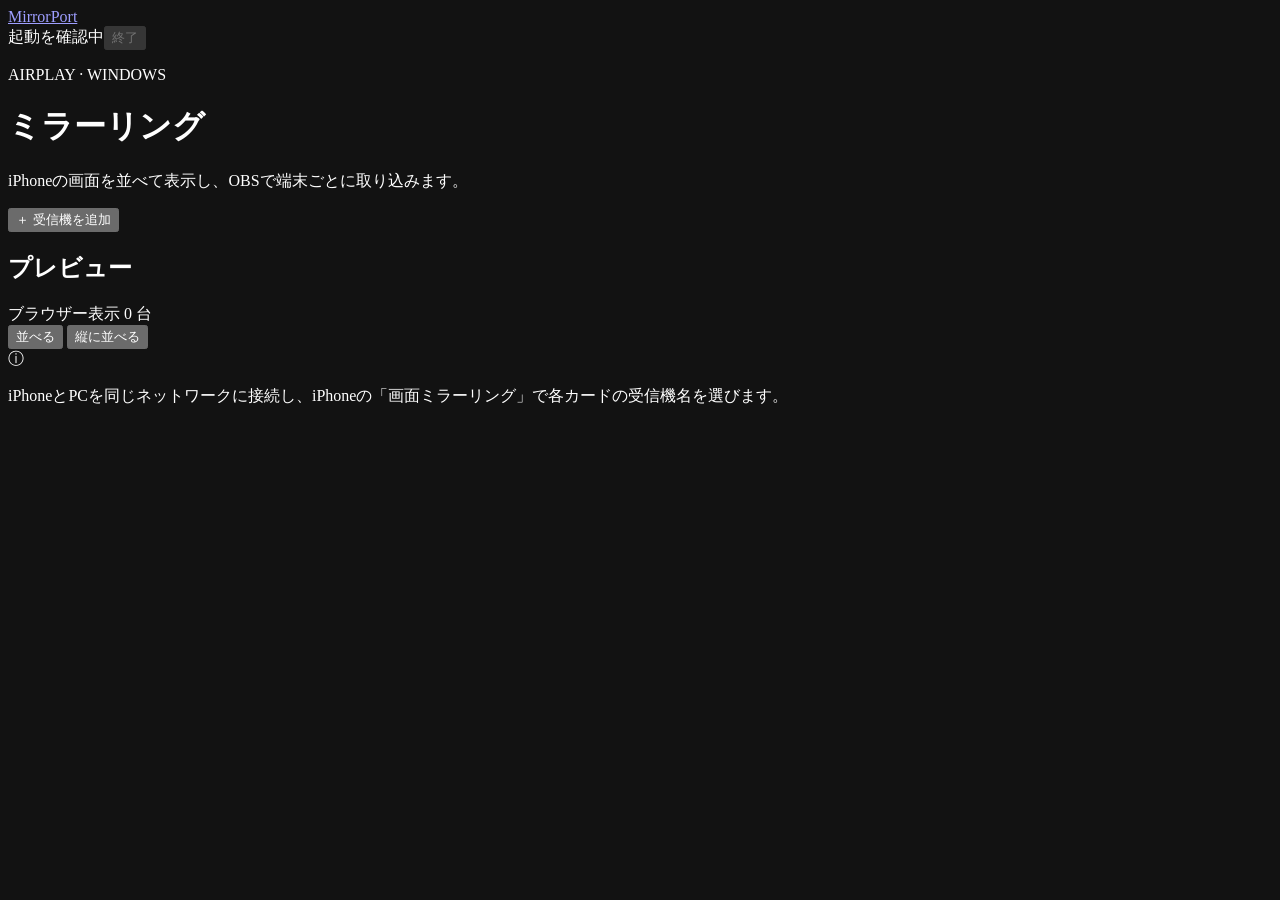
==== web/index.html @ 7071b149 "Initial commit" ====
<!doctype html>
<html lang="ja">
<head>
  <meta charset="utf-8">
  <meta name="viewport" content="width=device-width, initial-scale=1">
  <meta name="color-scheme" content="dark">
  <title>MirrorPort — AirPlay</title>
  <link rel="stylesheet" href="/style.css">
  <script type="module" src="/app.js"></script>
</head>
<body>
  <header class="top">
    <div class="wrap top-inner">
      <a class="brand" href="/"><span class="brand-mark" aria-hidden="true"></span>MirrorPort</a>
      <div class="top-actions"><span id="connection" class="connection" role="status"><i></i>起動を確認中</span><button id="quit" class="quiet" type="button" disabled>終了</button></div>
    </div>
  </header>
  <main class="wrap">
    <div class="heading">
      <div><p class="eyebrow">AIRPLAY · WINDOWS</p><h1>ミラーリング</h1><p class="intro">iPhoneの画面を並べて表示し、OBSで端末ごとに取り込みます。</p></div>
      <button id="add" class="primary" type="button"><span aria-hidden="true">＋</span> 受信機を追加</button>
    </div>
    <p id="dependency" class="notice" hidden></p>
    <div class="section-bar">
      <div><h2>プレビュー</h2><span id="summary">ブラウザー表示 0 台</span></div>
      <div class="segmented" role="group" aria-label="プレビュー表示">
        <button type="button" data-layout="grid" aria-pressed="true">並べる</button>
        <button type="button" data-layout="list" aria-pressed="false">縦に並べる</button>
      </div>
    </div>
    <div id="cards" class="cards"></div>
    <div class="help"><span aria-hidden="true">ⓘ</span><p>iPhoneとPCを同じネットワークに接続し、iPhoneの「画面ミラーリング」で各カードの受信機名を選びます。</p></div>
    <p id="feedback" class="toast" role="status" hidden></p>
  </main>
  <template id="card-template">
    <article class="card">
      <header class="card-header">
        <div class="slot-mark" aria-hidden="true"></div>
        <div class="card-title"><h3></h3><span class="device-meta"></span></div>
        <span class="state" data-state="idle"><i></i><span>未接続</span></span>
      </header>
      <div class="stage">
        <div class="placeholder"><div class="phone" aria-hidden="true"></div><strong></strong><p></p></div>
        <img alt="iPhoneのライブプレビュー" hidden>
        <div class="pin" hidden>接続コード <strong></strong></div>
      </div>
      <div class="actions">
        <button type="button" class="start primary">受信を開始</button>
        <button type="button" class="stop" hidden>受信を停止</button>
        <button type="button" class="obs-copy">OBS URLをコピー</button>
        <button type="button" class="fullscreen quiet" disabled>全画面</button>
        <button type="button" class="snapshot quiet" disabled>画像保存</button>
      </div>
      <div class="card-bottom">
        <details class="options">
          <summary>受信設定</summary>
          <div class="settings">
            <label>受信機名<input class="name" maxlength="48" spellcheck="false" required></label>
            <label>フレームレート<select class="fps"><option value="24">24 fps</option><option value="30" selected>30 fps</option><option value="60">60 fps</option></select></label>
            <label>Windowsへの音声<select class="audio"><option value="off">ミュート</option><option value="on">再生</option></select></label>
            <label>表示先<select class="display"><option value="auto">自動</option><option value="browser">ブラウザー・OBS</option><option value="window">Windowsウィンドウ</option></select></label>
            <details class="logs"><summary>受信ログ</summary><pre></pre></details>
          </div>
        </details>
        <button type="button" class="obs-guide quiet">OBS設定</button>
      </div>
      <p class="error notice" role="alert" hidden></p>
    </article>
  </template>
  <dialog id="obs-dialog" aria-labelledby="obs-title">
    <form method="dialog">
      <div class="dialog-header"><div><p class="eyebrow">OBS BROWSER SOURCE</p><h2 id="obs-title">OBSへの取り込み</h2></div><button id="obs-close" class="quiet" type="button">閉じる</button></div>
      <ol><li>OBSの「ソース」で「ブラウザ」を追加します。</li><li>「ローカルファイル」をオフにし、下のURLを貼り付けます。</li><li>縦画面なら幅1080・高さ1920、横画面なら幅1920・高さ1080を目安に設定します。</li></ol>
      <label>OBSに貼り付けるURL<input id="obs-url" readonly></label>
      <p class="intro">映像用URLです。音声が必要な場合は、OBSでPCの出力音声を別途取り込んでください。</p>
      <div class="dialog-actions"><button id="dialog-copy" type="button" class="primary">URLをコピー</button><a id="obs-open" target="_blank" rel="noopener">映像ページを開く</a></div>
    </form>
  </dialog>
</body>
</html>
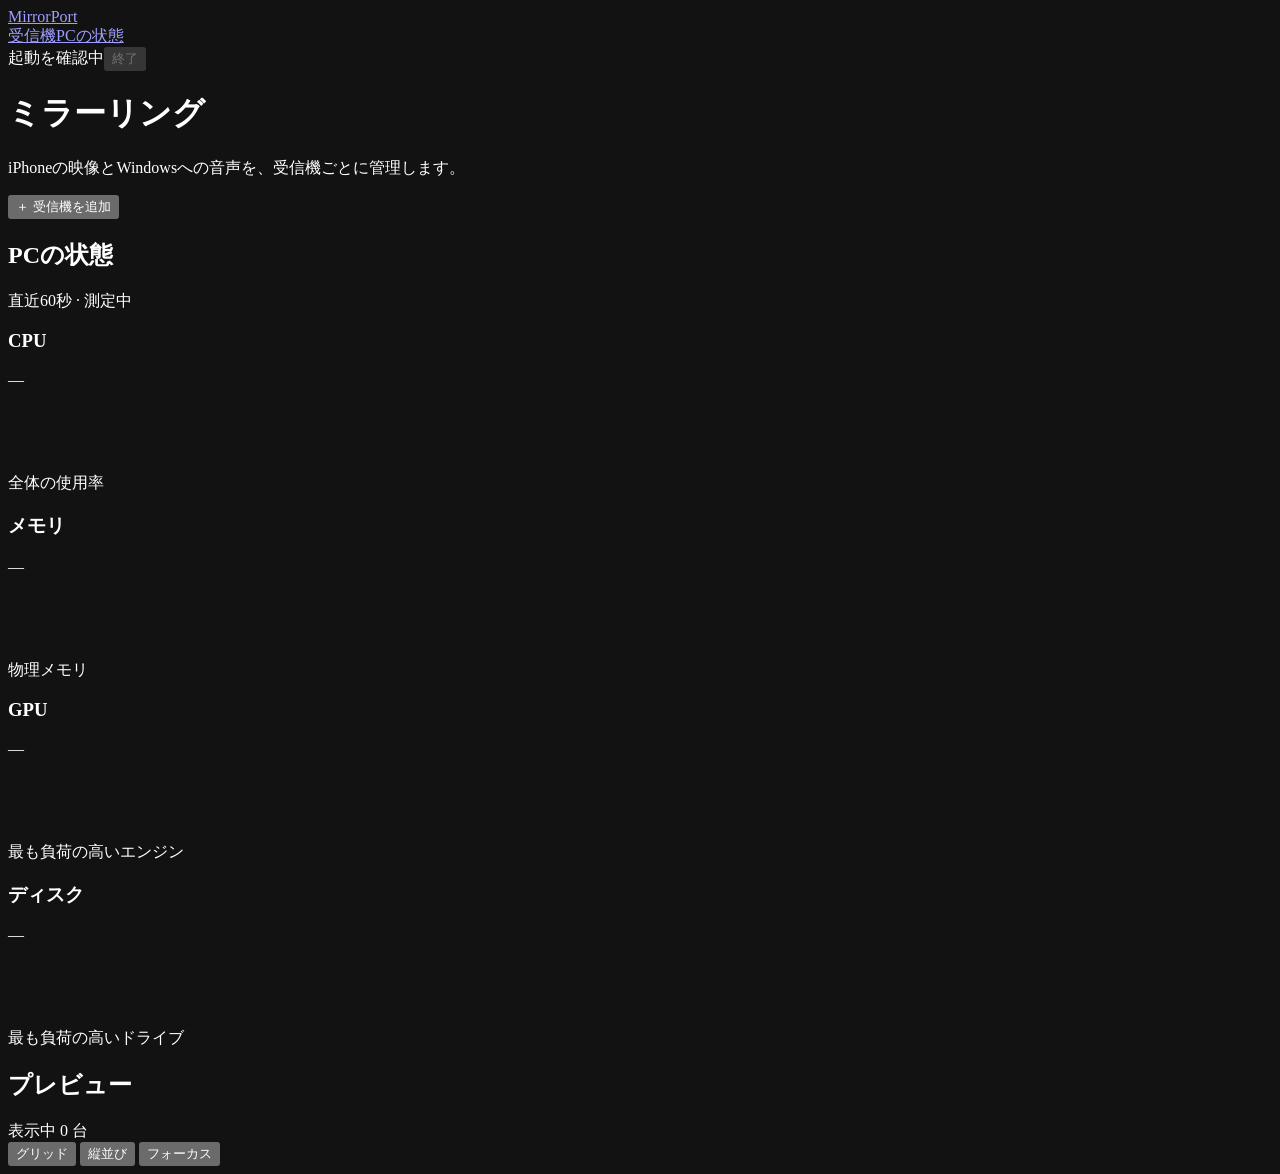
==== commit ca103b36: "刷新された操作画面とPC負荷モニターを追加 CPU、メモリ、GPU、ディスクの直近60秒の推移と、受信機のフォーカス表示を追加。USB直接接続、HDMI入力、範囲モザイク、受信中の音声調整、AirPl" ====
--- a/web/index.html
+++ b/web/index.html
@@ -4,7 +4,7 @@
   <meta charset="utf-8">
   <meta name="viewport" content="width=device-width, initial-scale=1">
   <meta name="color-scheme" content="dark">
-  <title>MirrorPort — AirPlay</title>
+  <title>MirrorPort — iPhoneミラーリング</title>
   <link rel="stylesheet" href="/style.css">
   <script type="module" src="/app.js"></script>
 </head>
@@ -12,24 +12,40 @@
   <header class="top">
     <div class="wrap top-inner">
       <a class="brand" href="/"><span class="brand-mark" aria-hidden="true"></span>MirrorPort</a>
+      <nav class="top-nav" aria-label="ページ内メニュー"><a href="#receivers">受信機</a><a href="#performance">PCの状態</a></nav>
       <div class="top-actions"><span id="connection" class="connection" role="status"><i></i>起動を確認中</span><button id="quit" class="quiet" type="button" disabled>終了</button></div>
     </div>
   </header>
   <main class="wrap">
     <div class="heading">
-      <div><p class="eyebrow">AIRPLAY · WINDOWS</p><h1>ミラーリング</h1><p class="intro">iPhoneの画面を並べて表示し、OBSで端末ごとに取り込みます。</p></div>
-      <button id="add" class="primary" type="button"><span aria-hidden="true">＋</span> 受信機を追加</button>
+      <div><h1>ミラーリング</h1><p class="intro">iPhoneの映像とWindowsへの音声を、受信機ごとに管理します。</p></div>
+      <div class="workspace-actions"><button id="add" class="primary" type="button"><span aria-hidden="true">＋</span> 受信機を追加</button><span id="capacity" class="capacity"></span></div>
     </div>
     <p id="dependency" class="notice" hidden></p>
-    <div class="section-bar">
-      <div><h2>プレビュー</h2><span id="summary">ブラウザー表示 0 台</span></div>
-      <div class="segmented" role="group" aria-label="プレビュー表示">
-        <button type="button" data-layout="grid" aria-pressed="true">並べる</button>
-        <button type="button" data-layout="list" aria-pressed="false">縦に並べる</button>
+    <section id="performance" class="performance" aria-labelledby="performance-title">
+      <div class="section-bar">
+        <h2 id="performance-title">PCの状態</h2>
+        <span id="performance-status" class="section-note">直近60秒 · 測定中</span>
       </div>
-    </div>
-    <div id="cards" class="cards"></div>
-    <div class="help"><span aria-hidden="true">ⓘ</span><p>iPhoneとPCを同じネットワークに接続し、iPhoneの「画面ミラーリング」で各カードの受信機名を選びます。</p></div>
+      <div class="metrics">
+        <article class="metric" data-metric="cpu"><h3>CPU</h3><p class="metric-value">—</p><canvas class="trace" width="280" height="48" aria-hidden="true"></canvas><p class="metric-note">全体の使用率</p></article>
+        <article class="metric" data-metric="memory"><h3>メモリ</h3><p class="metric-value">—</p><canvas class="trace" width="280" height="48" aria-hidden="true"></canvas><p class="metric-note">物理メモリ</p></article>
+        <article class="metric" data-metric="gpu"><h3>GPU</h3><p class="metric-value">—</p><canvas class="trace" width="280" height="48" aria-hidden="true"></canvas><p class="metric-note">最も負荷の高いエンジン</p></article>
+        <article class="metric" data-metric="disk"><h3>ディスク</h3><p class="metric-value">—</p><canvas class="trace" width="280" height="48" aria-hidden="true"></canvas><p class="metric-note">最も負荷の高いドライブ</p></article>
+      </div>
+    </section>
+    <section id="receivers" aria-labelledby="receivers-title">
+      <div class="section-bar receivers-bar">
+        <div class="section-heading"><h2 id="receivers-title">プレビュー</h2><span id="summary" class="section-note">表示中 0 台</span></div>
+        <div class="segmented" role="group" aria-label="プレビュー表示">
+          <button type="button" data-layout="grid" aria-pressed="true">グリッド</button>
+          <button type="button" data-layout="list" aria-pressed="false">縦並び</button>
+          <button type="button" data-layout="focus" aria-pressed="false">フォーカス</button>
+        </div>
+      </div>
+      <div id="focus-picker" class="focus-picker" role="group" aria-label="表示する受信機" hidden></div>
+      <div id="cards" class="cards"></div>
+    </section>
     <p id="feedback" class="toast" role="status" hidden></p>
   </main>
   <template id="card-template">
@@ -40,36 +56,60 @@
         <span class="state" data-state="idle"><i></i><span>未接続</span></span>
       </header>
       <div class="stage">
-        <div class="placeholder"><div class="phone" aria-hidden="true"></div><strong></strong><p></p></div>
+        <div class="placeholder"><div class="phone" aria-hidden="true"><span></span></div><strong></strong><p></p></div>
         <img alt="iPhoneのライブプレビュー" hidden>
+        <canvas class="mosaic-layer" aria-hidden="true" hidden></canvas>
         <div class="pin" hidden>接続コード <strong></strong></div>
       </div>
       <div class="actions">
-        <button type="button" class="start primary">受信を開始</button>
-        <button type="button" class="stop" hidden>受信を停止</button>
-        <button type="button" class="obs-copy">OBS URLをコピー</button>
-        <button type="button" class="fullscreen quiet" disabled>全画面</button>
-        <button type="button" class="snapshot quiet" disabled>画像保存</button>
+        <div class="transport-actions">
+          <button type="button" class="start primary"><span aria-hidden="true" class="play-icon"></span>受信を開始</button>
+          <button type="button" class="stop" hidden><span aria-hidden="true" class="stop-icon"></span>受信を停止</button>
+        </div>
+        <div class="preview-actions" role="group" aria-label="映像の操作">
+          <button type="button" class="fullscreen quiet" disabled>全画面</button>
+          <button type="button" class="snapshot quiet" disabled>画像保存</button>
+          <button type="button" class="mosaic-select quiet" disabled>モザイク範囲</button>
+          <button type="button" class="mosaic-clear quiet" hidden>解除</button>
+        </div>
+      </div>
+      <p class="selection-hint" role="status" hidden>映像の上をドラッグして範囲を選択します。</p>
+      <div class="device-controls">
+        <label>接続方法<select class="source"><option value="airplay">AirPlay（Wi-Fi）</option><option value="usb">USBケーブルで直接接続</option><option value="capture">HDMIキャプチャー</option></select></label>
+        <div class="volume-control">
+          <label><span>Windowsへの音量 <output class="volume-value">100%</output></span><input class="volume" type="range" min="0" max="100" value="100"></label>
+          <button type="button" class="mute" aria-pressed="false">ミュート</button>
+        </div>
+        <div class="capture-fields" hidden>
+          <label><span class="input-device-label">映像デバイス</span><select class="capture-video"><option value="">選択してください</option></select></label>
+          <label class="capture-audio-field">HDMI音声デバイス<select class="capture-audio"><option value="">なし</option></select></label>
+          <button type="button" class="capture-refresh quiet">機器一覧を更新</button>
+          <p class="usb-help" hidden>初回はiPhoneをロック解除して「信頼」を押し、iPhoneMirrorのドライバー管理ツールで対象端末を準備してください。</p>
+        </div>
       </div>
       <div class="card-bottom">
-        <details class="options">
-          <summary>受信設定</summary>
+        <div class="obs-actions"><button type="button" class="obs-guide quiet"><span class="link-icon" aria-hidden="true"></span> OBS設定</button><button type="button" class="obs-copy quiet">URLをコピー</button></div>
+        <button type="button" class="options-open quiet">高度な設定</button>
+        <dialog class="options">
+          <div class="dialog-header"><h2>高度な設定</h2><button type="button" class="options-close quiet">閉じる</button></div>
+          <p class="options-lock intro" hidden>受信を停止すると設定を変更できます。</p>
           <div class="settings">
             <label>受信機名<input class="name" maxlength="48" spellcheck="false" required></label>
-            <label>フレームレート<select class="fps"><option value="24">24 fps</option><option value="30" selected>30 fps</option><option value="60">60 fps</option></select></label>
-            <label>Windowsへの音声<select class="audio"><option value="off">ミュート</option><option value="on">再生</option></select></label>
-            <label>表示先<select class="display"><option value="auto">自動</option><option value="browser">ブラウザー・OBS</option><option value="window">Windowsウィンドウ</option></select></label>
+            <label>フレームレート<select class="fps"><option value="24">24 fps</option><option value="30">30 fps</option><option value="60" selected>60 fps</option></select></label>
+            <label><span class="resolution-label">入力解像度</span><select class="resolution"><option value="">自動</option><option value="1920x1080">1080p</option><option value="1280x720">720p</option></select></label>
+            <label>JPEG画質<select class="quality"><option value="3">高画質</option><option value="5" selected>標準</option><option value="8">軽量</option></select></label>
+            <label class="display-field">表示先<select class="display"><option value="auto">自動</option><option value="browser">ブラウザー・OBS</option><option value="window">Windowsウィンドウ</option></select></label>
+            <label class="airplay-timing-field">AirPlayの同期<select class="airplay-timing"><option value="low">低遅延</option><option value="sync">映像と音声の同期を優先</option></select></label>
             <details class="logs"><summary>受信ログ</summary><pre></pre></details>
           </div>
-        </details>
-        <button type="button" class="obs-guide quiet">OBS設定</button>
+        </dialog>
       </div>
       <p class="error notice" role="alert" hidden></p>
     </article>
   </template>
   <dialog id="obs-dialog" aria-labelledby="obs-title">
     <form method="dialog">
-      <div class="dialog-header"><div><p class="eyebrow">OBS BROWSER SOURCE</p><h2 id="obs-title">OBSへの取り込み</h2></div><button id="obs-close" class="quiet" type="button">閉じる</button></div>
+      <div class="dialog-header"><h2 id="obs-title">OBSへの取り込み</h2><button id="obs-close" class="quiet" type="button">閉じる</button></div>
       <ol><li>OBSの「ソース」で「ブラウザ」を追加します。</li><li>「ローカルファイル」をオフにし、下のURLを貼り付けます。</li><li>縦画面なら幅1080・高さ1920、横画面なら幅1920・高さ1080を目安に設定します。</li></ol>
       <label>OBSに貼り付けるURL<input id="obs-url" readonly></label>
       <p class="intro">映像用URLです。音声が必要な場合は、OBSでPCの出力音声を別途取り込んでください。</p>
